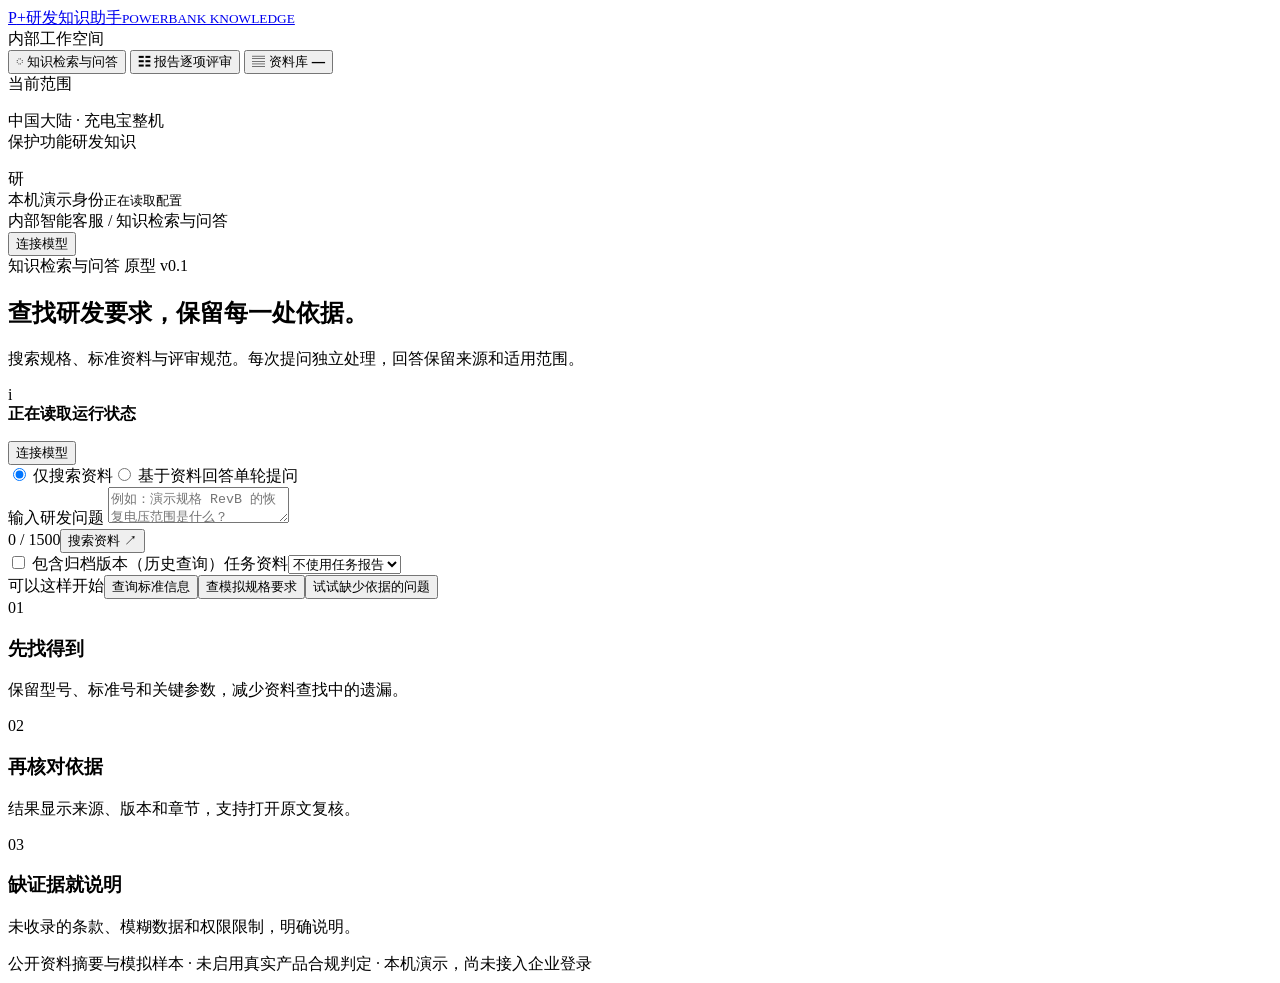
==== app/knowledge_assistant/static/index.html @ ec974801 "fix: audit PDF omissions and gate review by explicit test conditions" ====
<!doctype html>
<html lang="zh-CN">
<head><meta charset="utf-8"><meta name="viewport" content="width=device-width,initial-scale=1"><title>充电宝研发评审与知识助手</title><link rel="stylesheet" href="/style.css"><script src="/app.js" defer></script><script src="/work.js" defer></script></head>
<body>
<aside class="sidebar">
  <a class="brand" href="/" aria-label="知识助手首页"><span class="brand-mark">P<span>+</span></span><span>研发知识助手<small>POWERBANK KNOWLEDGE</small></span></a>
  <div class="workspace-label">内部工作空间</div>
  <button class="nav-item active" id="navAsk"><span>◌</span> 知识检索与问答</button>
  <button class="nav-item" id="navWork"><span>☷</span> 报告逐项评审</button>
  <button class="nav-item" id="navLibrary"><span>▤</span> 资料库 <b id="docCount">—</b></button>
  <div class="side-note"><span class="dot"></span> 当前范围<p>中国大陆 · 充电宝整机<br>保护功能研发知识</p></div>
  <div class="sidebar-bottom"><span class="avatar">研</span><div id="identity">本机演示身份<small>正在读取配置</small></div></div>
</aside>
<main>
  <header><div class="breadcrumb">内部智能客服 <span>/</span> 知识检索与问答</div><button class="subtle" id="openSettings">连接模型</button></header>
  <section class="page" id="askPage">
    <div class="eyebrow">知识检索与问答 <span class="version">原型 v0.1</span></div>
    <h1>查找研发要求，保留每一处依据。</h1>
    <p class="intro">搜索规格、标准资料与评审规范。每次提问独立处理，回答保留来源和适用范围。</p>
    <div class="notice" id="modelNotice"><span class="notice-icon">i</span><div><strong id="modeHeadline">正在读取运行状态</strong><p id="modeDescription"></p></div><button id="connectInline">连接模型</button></div>
    <form id="queryForm" class="query-box">
      <div class="query-modes"><label><input type="radio" name="mode" value="search" checked> 仅搜索资料</label><label><input type="radio" name="mode" value="answer"> 基于资料回答</label><span class="single-turn">单轮提问</span></div>
      <label class="sr-only" for="query">输入研发问题</label>
      <textarea id="query" maxlength="1500" placeholder="例如：演示规格 RevB 的恢复电压范围是什么？" required></textarea>
      <div class="query-bottom"><span><span id="charCount">0</span> / 1500</span><button class="primary" id="submitQuery" type="submit">搜索资料 <span>↗</span></button></div>
      <div class="scope-row"><label><input type="checkbox" id="archived"> 包含归档版本（历史查询）</label><label for="taskScope">任务资料</label><select id="taskScope"><option value="">不使用任务报告</option></select></div>
    </form>
    <div id="examples" class="examples"><span>可以这样开始</span><button data-query="GB/T 35590-2017是什么类型，何时实施？">查询标准信息</button><button data-query="演示任务选用的RevB恢复电压范围是什么？">查模拟规格要求</button><button data-query="请给GB/T 35590-2017短路条款原文和准确限值。">试试缺少依据的问题</button></div>
    <div id="liveStatus" class="live-status" role="status" aria-live="polite"></div>
    <section id="results" hidden>
      <div class="result-top"><h2 id="resultTitle">相关资料</h2><span id="resultMeta"></span></div>
      <section class="answer-panel" id="answerPanel" hidden><div class="answer-heading"><strong id="answerState"></strong><span id="answerKind"></span></div><div id="claims"></div><div id="limitations"></div></section>
      <div class="evidence-heading"><h3>来源与证据</h3><span>查看版本与原文后，再用于研发判断</span></div>
      <div id="sourceCards" class="source-cards"></div>
      <div id="feedback" class="feedback"><span>这次结果有帮助吗？</span><button data-feedback="useful">有帮助</button><button id="showFeedback">有问题，反馈一下</button><span id="feedbackSaved" role="status"></span></div>
      <details class="trace"><summary>本次检索记录</summary><pre id="trace"></pre></details>
    </section>
    <div class="empty-guide" id="emptyGuide"><div><span class="guide-number">01</span><h3>先找得到</h3><p>保留型号、标准号和关键参数，减少资料查找中的遗漏。</p></div><div><span class="guide-number">02</span><h3>再核对依据</h3><p>结果显示来源、版本和章节，支持打开原文复核。</p></div><div><span class="guide-number">03</span><h3>缺证据就说明</h3><p>未收录的条款、模糊数据和权限限制，明确说明。</p></div></div>
    <footer>公开资料摘要与模拟样本 · 未启用真实产品合规判定 · 本机演示，尚未接入企业登录</footer>
  </section>
  <section class="page" id="libraryPage" hidden><div class="eyebrow">当前可访问的知识</div><h1>资料库</h1><p class="intro">这里只列当前版本的授权资料。任务报告按任务隔离，归档资料可通过历史查询检索。</p><div id="libraryCards" class="source-cards"></div></section>
  <section class="page" id="workPage" hidden>
    <div class="eyebrow">AI Work <span class="version">报告评审 v0.2</span></div>
    <h1>从报告记录，逐项核对到评审清单。</h1>
    <p class="intro">确认本次报告与检查范围，查看每项要求、原文和计算，再记录人工复核意见。</p>
    <div class="limitation">当前使用模拟资料。只支持 PB-DEMO-01 模板中 A1、C1 的 5 V 输出短路保护已有记录；真实产品规则与任意 PDF 布局尚未启用。</div>
    <div class="work-toolbar"><button class="primary" id="workSample">使用四页模拟报告</button><label class="upload-label" for="workUpload">上传同模板模拟 PDF</label><input type="file" id="workUpload" accept="application/pdf,.pdf"><span class="field-help">可提取文字 · ≤2 MB · ≤12页</span></div>
    <label class="work-picker" for="workTasks">已有任务<select id="workTasks"><option value="">选择任务继续</option></select></label>
    <p id="workStatus" class="form-status" role="status" aria-live="polite"></p>
    <section id="workInput" class="work-panel" hidden>
      <div class="result-top"><h2>01 确认输入与依据</h2><a id="workPdf" target="_blank" rel="noopener">查看报告 PDF ↗</a></div>
      <p id="workIdentity" class="work-meta"></p>
      <div id="workAudit" class="work-range"></div>
      <div class="work-range"><strong>本次预期清单</strong><p>5 项 × 2 端口 = 10 个核对单元，另查摘要与依据版本一致性。</p><p>模拟依据：SYN-QA-SC-1.0、SYN-SPEC-PB01-RevB。报告填写的 RevA 不能覆盖本次已选依据。</p><p>未配置：充电输入、其他电压档、多口组合、其他保护功能。</p></div>
      <details><summary>查看本次模拟依据</summary><div id="workBasis" class="source-cards"></div></details>
      <details open id="workParse"><summary>解析预览与关键字段修正</summary><p class="field-help">原始提取来自本次 PDF。仅在核对原文后修正；每个修改都需说明原因。缺失记录需补充报告。</p><div id="workFields"></div></details>
      <label class="work-ack"><input type="checkbox" id="workAck"> 我已核对报告身份、提取字段、模拟依据与本次范围</label>
      <div class="work-actions"><button id="workConfirm">确认输入与依据</button><button id="workRun" class="primary" disabled>开始逐项检查</button></div>
    </section>
    <section id="workResult" hidden>
      <div class="result-top"><h2>02 检查结果与人工复核</h2><div><button id="workRetry" hidden>修复后新建运行重试</button> <button id="workExport">导出 Excel</button></div></div>
      <p id="workRunMeta" class="work-meta"></p>
      <label class="work-picker" for="workRuns">运行记录<select id="workRuns"></select></label>
      <div id="workSummary" class="work-summary"></div>
      <div class="limitation" id="workBoundary"></div>
      <label class="work-picker" for="workFilter">筛选结果<select id="workFilter"><option value="all">全部项目</option><option value="attention">需要关注</option><option value="pending">待人工复核</option></select></label>
      <div id="workItems"></div>
      <details class="trace"><summary>本次运行与证据检索记录</summary><pre id="workTrace"></pre></details>
    </section>
    <footer>任务资料仅用于本次评审 · 系统结果与人工处置分别保存 · 未接入企业登录</footer>
  </section>
</main>
<dialog id="sourceDialog"><div class="dialog-head"><h2 id="sourceTitle">查看原文</h2><button class="close" data-close="sourceDialog" aria-label="关闭原文">×</button></div><p id="sourceMetadata" class="dialog-meta"></p><div id="sourceLinks"></div><h3 class="excerpt-title">本次证据片段</h3><p id="sourceExcerpt" class="source-excerpt"></p><h3 class="excerpt-title">资料正文</h3><pre id="originalText" class="original-text"></pre></dialog>
<dialog id="settingsDialog"><form id="settingsForm"><div class="dialog-head"><h2>连接模型服务</h2><button class="close" type="button" data-close="settingsDialog" aria-label="关闭模型设置">×</button></div><p class="dialog-meta">密钥仅存本机，不会回显到页面或写入运行记录。保存配置后，提交问答会调用所选服务并产生相应费用。</p><label for="provider">模型服务</label><select id="provider"><option value="bailian">阿里云百炼</option><option value="deepseek">DeepSeek</option></select><label for="baseUrl">兼容接口 Base URL</label><input id="baseUrl" type="url" placeholder="从百炼控制台复制当前业务空间的接入地址" required><p class="field-help">地域、业务空间和密钥需匹配；不要把 /chat/completions 附在地址后面。</p><label for="chatModel">回答模型 ID</label><input id="chatModel" value="qwen-flash" required><p class="field-help">本适配器采用 JSON 非思考模式；可先使用账号中可用的 qwen-flash 验证。</p><div id="embeddingGroup"><label for="embeddingModel">文本向量模型 ID</label><input id="embeddingModel" value="text-embedding-v4"><p class="field-help">保存后可单独建立向量索引。尚未建立时使用关键词检索。</p></div><label for="apiKey">API 密钥</label><input id="apiKey" type="password" autocomplete="new-password" placeholder="已配置时可留空保留原密钥"><p id="settingsStatus" class="form-status" role="status"></p><div class="dialog-actions"><button class="subtle" id="buildIndex" type="button">建立向量索引</button><button class="primary" type="submit">保存本机配置</button></div><p class="field-help">建立索引将把本包的公开摘要和模拟资料发给所选百炼向量模型。当前没有真实公司资料。</p></form></dialog>
<dialog id="feedbackDialog"><form id="feedbackForm"><div class="dialog-head"><h2>反馈本次结果</h2><button class="close" type="button" data-close="feedbackDialog" aria-label="关闭反馈">×</button></div><label for="feedbackType">问题类型</label><select id="feedbackType"><option value="wrong_answer">回答有误</option><option value="wrong_citation">引用不符</option><option value="missing_retrieval">检索遗漏</option><option value="missing_material">资料缺失</option></select><label for="feedbackNote">补充说明（可选）</label><textarea id="feedbackNote" maxlength="1000" placeholder="哪一处需要修正？"></textarea><p id="feedbackStatus" class="form-status" role="status"></p><button class="primary" type="submit">提交反馈</button></form></dialog>
</body></html>
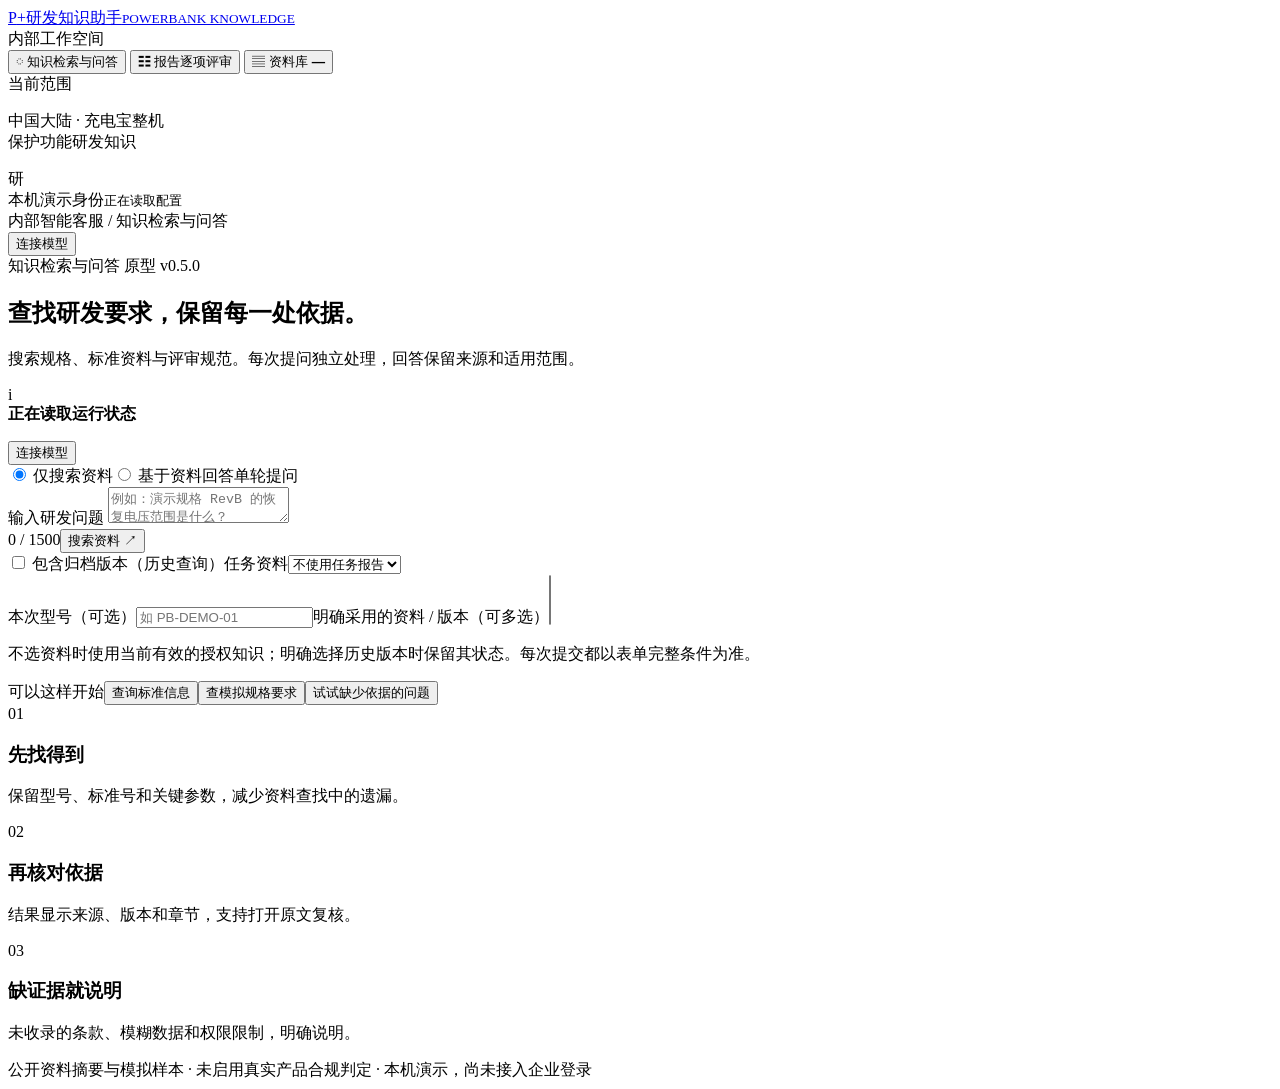
==== commit fa68091c: "feat: sync PRD v0.1.3 and controlled MVP v0.5.0" ====
--- a/app/knowledge_assistant/static/index.html
+++ b/app/knowledge_assistant/static/index.html
@@ -1,6 +1,6 @@
 <!doctype html>
 <html lang="zh-CN">
-<head><meta charset="utf-8"><meta name="viewport" content="width=device-width,initial-scale=1"><title>充电宝研发评审与知识助手</title><link rel="stylesheet" href="/style.css"><script src="/app.js" defer></script><script src="/work.js" defer></script></head>
+<head><meta charset="utf-8"><meta name="viewport" content="width=device-width,initial-scale=1"><title>充电宝研发评审与知识助手</title><link rel="stylesheet" href="/style.css"><script src="/app.js" defer></script><script src="/work.js" defer></script><script src="/maintenance.js" defer></script></head>
 <body>
 <aside class="sidebar">
   <a class="brand" href="/" aria-label="知识助手首页"><span class="brand-mark">P<span>+</span></span><span>研发知识助手<small>POWERBANK KNOWLEDGE</small></span></a>
@@ -8,26 +8,30 @@
   <button class="nav-item active" id="navAsk"><span>◌</span> 知识检索与问答</button>
   <button class="nav-item" id="navWork"><span>☷</span> 报告逐项评审</button>
   <button class="nav-item" id="navLibrary"><span>▤</span> 资料库 <b id="docCount">—</b></button>
+  <button class="nav-item" id="navMaintenance" hidden>▤ 知识维护</button>
   <div class="side-note"><span class="dot"></span> 当前范围<p>中国大陆 · 充电宝整机<br>保护功能研发知识</p></div>
   <div class="sidebar-bottom"><span class="avatar">研</span><div id="identity">本机演示身份<small>正在读取配置</small></div></div>
 </aside>
 <main>
   <header><div class="breadcrumb">内部智能客服 <span>/</span> 知识检索与问答</div><button class="subtle" id="openSettings">连接模型</button></header>
   <section class="page" id="askPage">
-    <div class="eyebrow">知识检索与问答 <span class="version">原型 v0.1</span></div>
+    <div class="eyebrow">知识检索与问答 <span class="version">原型 v0.5.0</span></div>
     <h1>查找研发要求，保留每一处依据。</h1>
     <p class="intro">搜索规格、标准资料与评审规范。每次提问独立处理，回答保留来源和适用范围。</p>
     <div class="notice" id="modelNotice"><span class="notice-icon">i</span><div><strong id="modeHeadline">正在读取运行状态</strong><p id="modeDescription"></p></div><button id="connectInline">连接模型</button></div>
     <form id="queryForm" class="query-box">
       <div class="query-modes"><label><input type="radio" name="mode" value="search" checked> 仅搜索资料</label><label><input type="radio" name="mode" value="answer"> 基于资料回答</label><span class="single-turn">单轮提问</span></div>
       <label class="sr-only" for="query">输入研发问题</label>
-      <textarea id="query" maxlength="1500" placeholder="例如：演示规格 RevB 的恢复电压范围是什么？" required></textarea>
+      <textarea id="query" placeholder="例如：演示规格 RevB 的恢复电压范围是什么？" required></textarea>
       <div class="query-bottom"><span><span id="charCount">0</span> / 1500</span><button class="primary" id="submitQuery" type="submit">搜索资料 <span>↗</span></button></div>
       <div class="scope-row"><label><input type="checkbox" id="archived"> 包含归档版本（历史查询）</label><label for="taskScope">任务资料</label><select id="taskScope"><option value="">不使用任务报告</option></select></div>
+      <div class="scope-row scope-details"><label for="queryModel">本次型号（可选）</label><input id="queryModel" maxlength="100" placeholder="如 PB-DEMO-01"><label for="queryDocuments">明确采用的资料 / 版本（可多选）</label><select id="queryDocuments" multiple size="3" aria-describedby="queryScopeHelp"></select></div>
+      <p id="queryScopeHelp" class="field-help">不选资料时使用当前有效的授权知识；明确选择历史版本时保留其状态。每次提交都以表单完整条件为准。</p>
     </form>
     <div id="examples" class="examples"><span>可以这样开始</span><button data-query="GB/T 35590-2017是什么类型，何时实施？">查询标准信息</button><button data-query="演示任务选用的RevB恢复电压范围是什么？">查模拟规格要求</button><button data-query="请给GB/T 35590-2017短路条款原文和准确限值。">试试缺少依据的问题</button></div>
     <div id="liveStatus" class="live-status" role="status" aria-live="polite"></div>
     <section id="results" hidden>
+      <p id="resultScope" class="work-meta"></p><button id="refillScope" hidden>补充条件后重新提交</button>
       <div class="result-top"><h2 id="resultTitle">相关资料</h2><span id="resultMeta"></span></div>
       <section class="answer-panel" id="answerPanel" hidden><div class="answer-heading"><strong id="answerState"></strong><span id="answerKind"></span></div><div id="claims"></div><div id="limitations"></div></section>
       <div class="evidence-heading"><h3>来源与证据</h3><span>查看版本与原文后，再用于研发判断</span></div>
@@ -39,21 +43,53 @@
     <footer>公开资料摘要与模拟样本 · 未启用真实产品合规判定 · 本机演示，尚未接入企业登录</footer>
   </section>
   <section class="page" id="libraryPage" hidden><div class="eyebrow">当前可访问的知识</div><h1>资料库</h1><p class="intro">这里只列当前版本的授权资料。任务报告按任务隔离，归档资料可通过历史查询检索。</p><div id="libraryCards" class="source-cards"></div></section>
+  <section class="page" id="maintenancePage" hidden>
+    <div class="eyebrow">共用知识底座 · 本机维护工具</div><h1>知识核验与发布</h1>
+    <p class="intro">登记可复用的模拟依据、公开摘要和流程知识。任务报告和任务内依据在评审任务中处理。</p>
+    <p class="limitation">当前工程师身份为本机演示身份；实际条款的使用权限与专业适用性需要对应责任人员确认。发布知识不会自动新增检查规则。</p>
+    <details><summary>登记新资料版本</summary><form id="knowledgeForm" class="work-panel">
+      <label for="knowledgeDocument">文档身份</label><input id="knowledgeDocument" required maxlength="100" placeholder="同一文档换版沿用此身份">
+      <label for="knowledgeVersion">版本</label><input id="knowledgeVersion" required maxlength="100">
+      <label for="knowledgeTitle">资料名称</label><input id="knowledgeTitle" required maxlength="300">
+      <label for="knowledgeOrigin">原始来源</label><input id="knowledgeOrigin" required maxlength="300">
+      <label for="knowledgeRights">使用范围与授权说明</label><input id="knowledgeRights" required maxlength="1000">
+      <label for="knowledgeApplicability">适用范围</label><input id="knowledgeApplicability" required maxlength="1000" placeholder="对象、型号、工况及用途">
+      <label for="knowledgeType">资料性质</label><select id="knowledgeType"><option value="synthetic">模拟依据</option><option value="product_policy">产品流程约定</option><option value="public_metadata">公开资料摘要</option></select>
+      <label for="knowledgeRole">来源角色</label><select id="knowledgeRole"><option value="requirement">要求依据</option><option value="process">流程说明</option><option value="metadata">题录摘要</option></select>
+      <label for="knowledgeAccess">访问范围</label><select id="knowledgeAccess"><option value="engineer">研发工程师</option><option value="all">研发工程师与普通员工</option></select>
+      <label for="knowledgeText">原文（支持 Markdown 二级章节）</label><textarea id="knowledgeText" required rows="10"></textarea>
+      <button type="submit">登记为待核验</button><p id="knowledgeFormStatus" role="status"></p>
+    </form></details>
+    <p id="maintenanceStatus" role="status"></p><div id="knowledgeRecords"></div>
+    <h2>有权处理的反馈</h2><div id="maintenanceFeedback"></div>
+  </section>
   <section class="page" id="workPage" hidden>
-    <div class="eyebrow">AI Work <span class="version">报告评审 v0.2</span></div>
+    <div class="eyebrow">AI Work <span class="version">报告评审 v0.5.0</span></div>
     <h1>从报告记录，逐项核对到评审清单。</h1>
     <p class="intro">确认本次报告与检查范围，查看每项要求、原文和计算，再记录人工复核意见。</p>
     <div class="limitation">当前使用模拟资料。只支持 PB-DEMO-01 模板中 A1、C1 的 5 V 输出短路保护已有记录；真实产品规则与任意 PDF 布局尚未启用。</div>
     <div class="work-toolbar"><button class="primary" id="workSample">使用四页模拟报告</button><label class="upload-label" for="workUpload">上传同模板模拟 PDF</label><input type="file" id="workUpload" accept="application/pdf,.pdf"><span class="field-help">可提取文字 · ≤2 MB · ≤12页</span></div>
     <label class="work-picker" for="workTasks">已有任务<select id="workTasks"><option value="">选择任务继续</option></select></label>
     <p id="workStatus" class="form-status" role="status" aria-live="polite"></p>
+    <p id="workBasisNotice" class="limitation" role="status" hidden></p>
     <section id="workInput" class="work-panel" hidden>
       <div class="result-top"><h2>01 确认输入与依据</h2><a id="workPdf" target="_blank" rel="noopener">查看报告 PDF ↗</a></div>
       <p id="workIdentity" class="work-meta"></p>
       <div id="workAudit" class="work-range"></div>
-      <div class="work-range"><strong>本次预期清单</strong><p>5 项 × 2 端口 = 10 个核对单元，另查摘要与依据版本一致性。</p><p>模拟依据：SYN-QA-SC-1.0、SYN-SPEC-PB01-RevB。报告填写的 RevA 不能覆盖本次已选依据。</p><p>未配置：充电输入、其他电压档、多口组合、其他保护功能。</p></div>
+      <div class="work-range"><strong>本次预期清单</strong><p>5 项 × 2 端口 = 10 个核对单元，另查摘要与依据版本一致性。</p><p id="workAdoptedDescription"></p><p>未配置：充电输入、其他电压档、多口组合、其他保护功能。</p></div>
+      <details id="workSelection"><summary>选择采用依据与逐项适用范围</summary><p class="field-help">采用依据须为当前授权的已发布模拟要求，或本任务确认的模拟附件；数值和适用范围必须由复核人员确认。</p><div id="workBasisSelection"></div><div id="workChecklist"></div></details>
       <details><summary>查看本次模拟依据</summary><div id="workBasis" class="source-cards"></div></details>
       <details open id="workParse"><summary>解析预览与关键字段修正</summary><p class="field-help">原始提取来自本次 PDF。仅在核对原文后修正；每个修改都需说明原因。缺失记录需补充报告。</p><div id="workFields"></div></details>
+      <details><summary>添加本任务的模拟依据附件</summary><div class="work-panel">
+        <label for="workAttachmentSlot">对应规则依据</label><select id="workAttachmentSlot"></select>
+        <label for="workAttachmentTitle">附件名称</label><input id="workAttachmentTitle" maxlength="300">
+        <label for="workAttachmentVersion">附件版本</label><input id="workAttachmentVersion" maxlength="100">
+        <label for="workAttachmentOrigin">来源说明</label><input id="workAttachmentOrigin" maxlength="500">
+        <label for="workAttachmentScope">适用范围</label><input id="workAttachmentScope" maxlength="500">
+        <label for="workAttachmentReason">采用理由</label><input id="workAttachmentReason" maxlength="1000">
+        <label for="workAttachmentText">可核验的模拟依据原文</label><textarea id="workAttachmentText" rows="5"></textarea>
+        <p class="field-help">填写后随本次输入确认保存，仅在本任务中使用。未填写原文时不添加附件。</p>
+      </div></details>
       <label class="work-ack"><input type="checkbox" id="workAck"> 我已核对报告身份、提取字段、模拟依据与本次范围</label>
       <div class="work-actions"><button id="workConfirm">确认输入与依据</button><button id="workRun" class="primary" disabled>开始逐项检查</button></div>
     </section>
@@ -70,7 +106,8 @@
     <footer>任务资料仅用于本次评审 · 系统结果与人工处置分别保存 · 未接入企业登录</footer>
   </section>
 </main>
-<dialog id="sourceDialog"><div class="dialog-head"><h2 id="sourceTitle">查看原文</h2><button class="close" data-close="sourceDialog" aria-label="关闭原文">×</button></div><p id="sourceMetadata" class="dialog-meta"></p><div id="sourceLinks"></div><h3 class="excerpt-title">本次证据片段</h3><p id="sourceExcerpt" class="source-excerpt"></p><h3 class="excerpt-title">资料正文</h3><pre id="originalText" class="original-text"></pre></dialog>
+<dialog id="workExportDialog"><h2>导出本次评审清单</h2><p id="workExportSummary"></p><button id="workExportConfirm">下载此运行的 Excel</button><button data-close="workExportDialog">返回核对</button></dialog>
+<dialog id="sourceDialog"><div class="dialog-head"><h2 id="sourceTitle">查看原文</h2><button class="close" data-close="sourceDialog" aria-label="关闭原文">×</button></div><p id="sourceMetadata" class="dialog-meta"></p><div id="sourceLinks"></div><h3 id="sourceExcerptTitle" class="excerpt-title">本次证据片段</h3><p id="sourceExcerpt" class="source-excerpt"></p><h3 id="sourceOriginalExcerptTitle" class="excerpt-title" hidden>对应章节原文</h3><pre id="sourceOriginalExcerpt" class="original-text" hidden></pre><h3 class="excerpt-title">资料正文</h3><pre id="originalText" class="original-text"></pre></dialog>
 <dialog id="settingsDialog"><form id="settingsForm"><div class="dialog-head"><h2>连接模型服务</h2><button class="close" type="button" data-close="settingsDialog" aria-label="关闭模型设置">×</button></div><p class="dialog-meta">密钥仅存本机，不会回显到页面或写入运行记录。保存配置后，提交问答会调用所选服务并产生相应费用。</p><label for="provider">模型服务</label><select id="provider"><option value="bailian">阿里云百炼</option><option value="deepseek">DeepSeek</option></select><label for="baseUrl">兼容接口 Base URL</label><input id="baseUrl" type="url" placeholder="从百炼控制台复制当前业务空间的接入地址" required><p class="field-help">地域、业务空间和密钥需匹配；不要把 /chat/completions 附在地址后面。</p><label for="chatModel">回答模型 ID</label><input id="chatModel" value="qwen-flash" required><p class="field-help">本适配器采用 JSON 非思考模式；可先使用账号中可用的 qwen-flash 验证。</p><div id="embeddingGroup"><label for="embeddingModel">文本向量模型 ID</label><input id="embeddingModel" value="text-embedding-v4"><p class="field-help">保存后可单独建立向量索引。尚未建立时使用关键词检索。</p></div><label for="apiKey">API 密钥</label><input id="apiKey" type="password" autocomplete="new-password" placeholder="已配置时可留空保留原密钥"><p id="settingsStatus" class="form-status" role="status"></p><div class="dialog-actions"><button class="subtle" id="buildIndex" type="button">建立向量索引</button><button class="primary" type="submit">保存本机配置</button></div><p class="field-help">建立索引将把本包的公开摘要和模拟资料发给所选百炼向量模型。当前没有真实公司资料。</p></form></dialog>
 <dialog id="feedbackDialog"><form id="feedbackForm"><div class="dialog-head"><h2>反馈本次结果</h2><button class="close" type="button" data-close="feedbackDialog" aria-label="关闭反馈">×</button></div><label for="feedbackType">问题类型</label><select id="feedbackType"><option value="wrong_answer">回答有误</option><option value="wrong_citation">引用不符</option><option value="missing_retrieval">检索遗漏</option><option value="missing_material">资料缺失</option></select><label for="feedbackNote">补充说明（可选）</label><textarea id="feedbackNote" maxlength="1000" placeholder="哪一处需要修正？"></textarea><p id="feedbackStatus" class="form-status" role="status"></p><button class="primary" type="submit">提交反馈</button></form></dialog>
 </body></html>
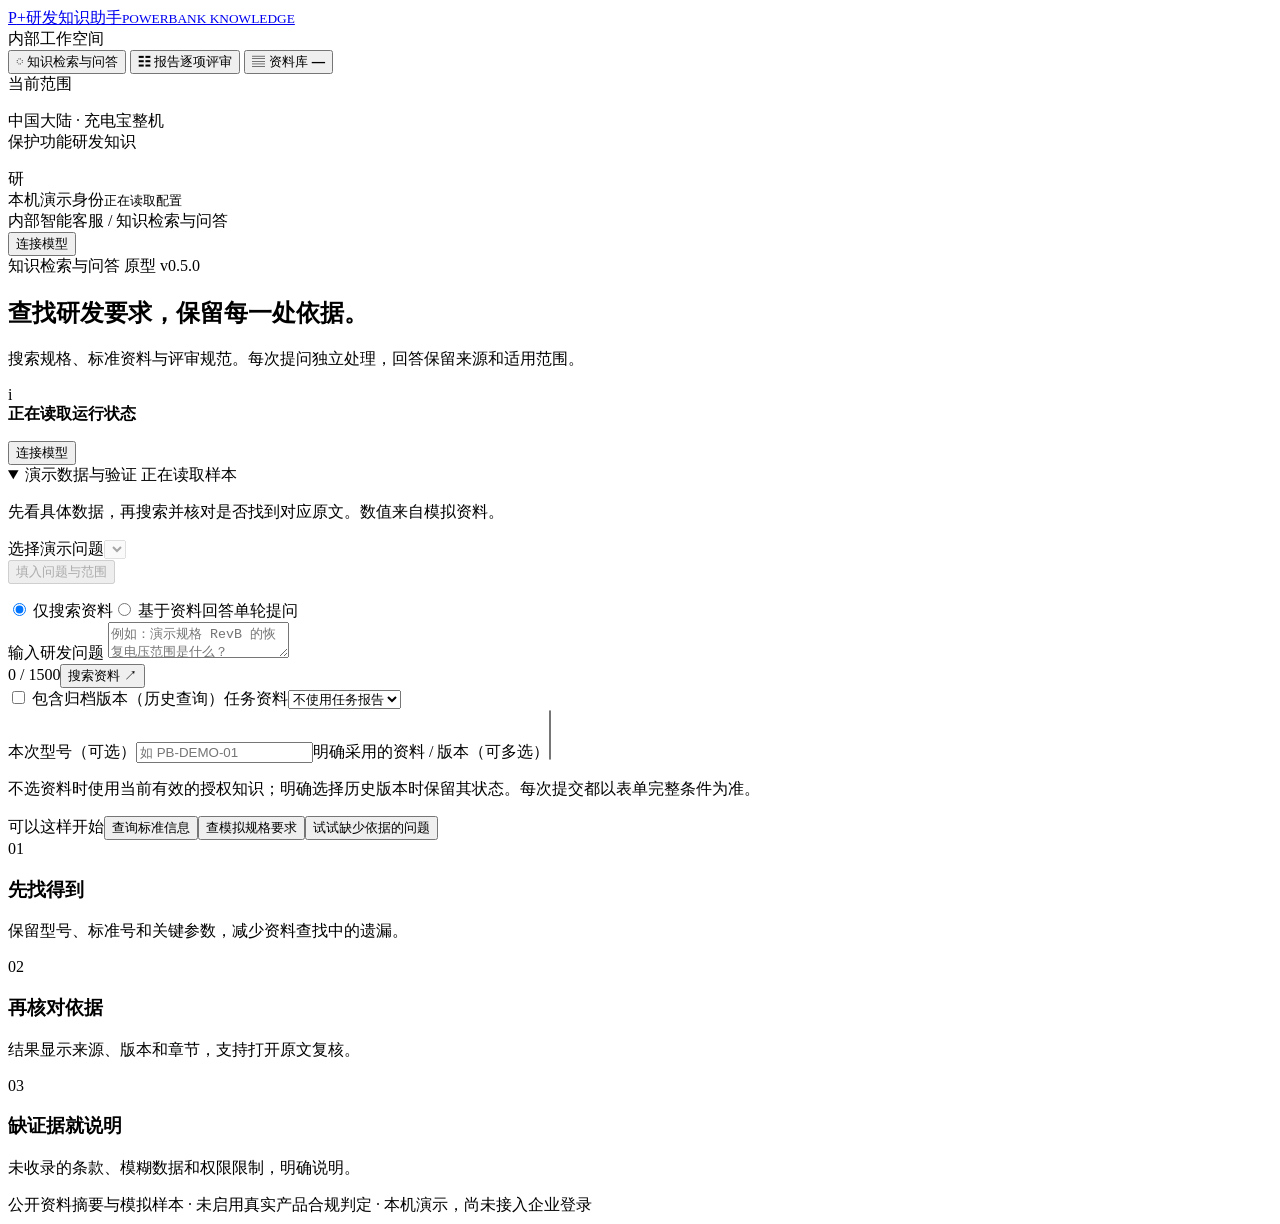
==== commit eda77adb: "feat: add demo data verification and simulated workflow results" ====
--- a/app/knowledge_assistant/static/index.html
+++ b/app/knowledge_assistant/static/index.html
@@ -1,6 +1,6 @@
 <!doctype html>
 <html lang="zh-CN">
-<head><meta charset="utf-8"><meta name="viewport" content="width=device-width,initial-scale=1"><title>充电宝研发评审与知识助手</title><link rel="stylesheet" href="/style.css"><script src="/app.js" defer></script><script src="/work.js" defer></script><script src="/maintenance.js" defer></script></head>
+<head><meta charset="utf-8"><meta name="viewport" content="width=device-width,initial-scale=1"><title>充电宝研发评审与知识助手</title><link rel="stylesheet" href="/style.css"><script src="/app.js" defer></script><script src="/work.js" defer></script><script src="/maintenance.js" defer></script><script src="/demo.js" defer></script></head>
 <body>
 <aside class="sidebar">
   <a class="brand" href="/" aria-label="知识助手首页"><span class="brand-mark">P<span>+</span></span><span>研发知识助手<small>POWERBANK KNOWLEDGE</small></span></a>
@@ -19,6 +19,14 @@
     <h1>查找研发要求，保留每一处依据。</h1>
     <p class="intro">搜索规格、标准资料与评审规范。每次提问独立处理，回答保留来源和适用范围。</p>
     <div class="notice" id="modelNotice"><span class="notice-icon">i</span><div><strong id="modeHeadline">正在读取运行状态</strong><p id="modeDescription"></p></div><button id="connectInline">连接模型</button></div>
+    <details id="demoPanel" class="demo-panel" open>
+      <summary>演示数据与验证 <span id="demoCount">正在读取样本</span></summary>
+      <p class="demo-intro">先看具体数据，再搜索并核对是否找到对应原文。数值来自模拟资料。</p>
+      <label for="demoCaseSelect">选择演示问题</label><select id="demoCaseSelect" disabled></select>
+      <div id="demoCaseData"></div>
+      <button id="useDemoCase" type="button" disabled>填入问题与范围</button>
+      <p id="demoPrepareStatus" class="field-help" role="status"></p>
+    </details>
     <form id="queryForm" class="query-box">
       <div class="query-modes"><label><input type="radio" name="mode" value="search" checked> 仅搜索资料</label><label><input type="radio" name="mode" value="answer"> 基于资料回答</label><span class="single-turn">单轮提问</span></div>
       <label class="sr-only" for="query">输入研发问题</label>
@@ -32,6 +40,7 @@
     <div id="liveStatus" class="live-status" role="status" aria-live="polite"></div>
     <section id="results" hidden>
       <p id="resultScope" class="work-meta"></p><button id="refillScope" hidden>补充条件后重新提交</button>
+      <section id="demoVerification" class="demo-verification" aria-live="polite" hidden></section>
       <div class="result-top"><h2 id="resultTitle">相关资料</h2><span id="resultMeta"></span></div>
       <section class="answer-panel" id="answerPanel" hidden><div class="answer-heading"><strong id="answerState"></strong><span id="answerKind"></span></div><div id="claims"></div><div id="limitations"></div></section>
       <div class="evidence-heading"><h3>来源与证据</h3><span>查看版本与原文后，再用于研发判断</span></div>
